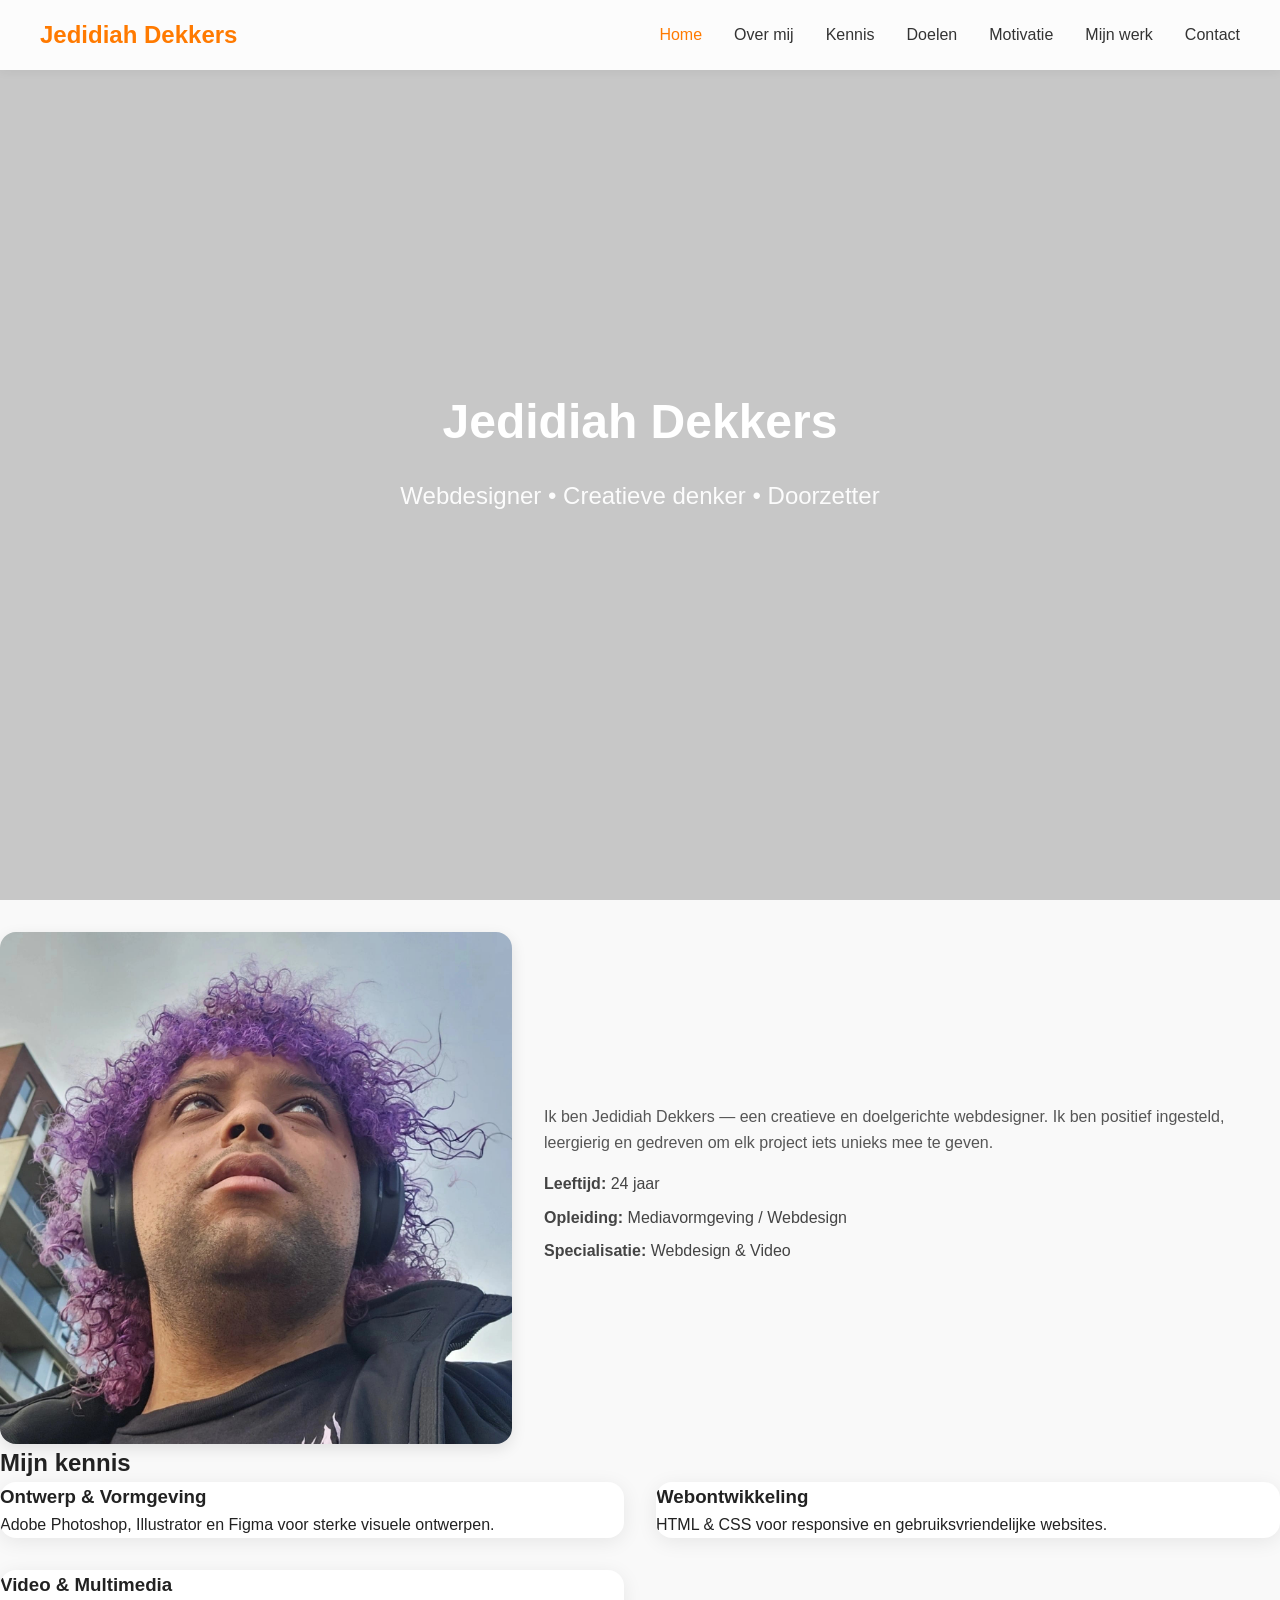
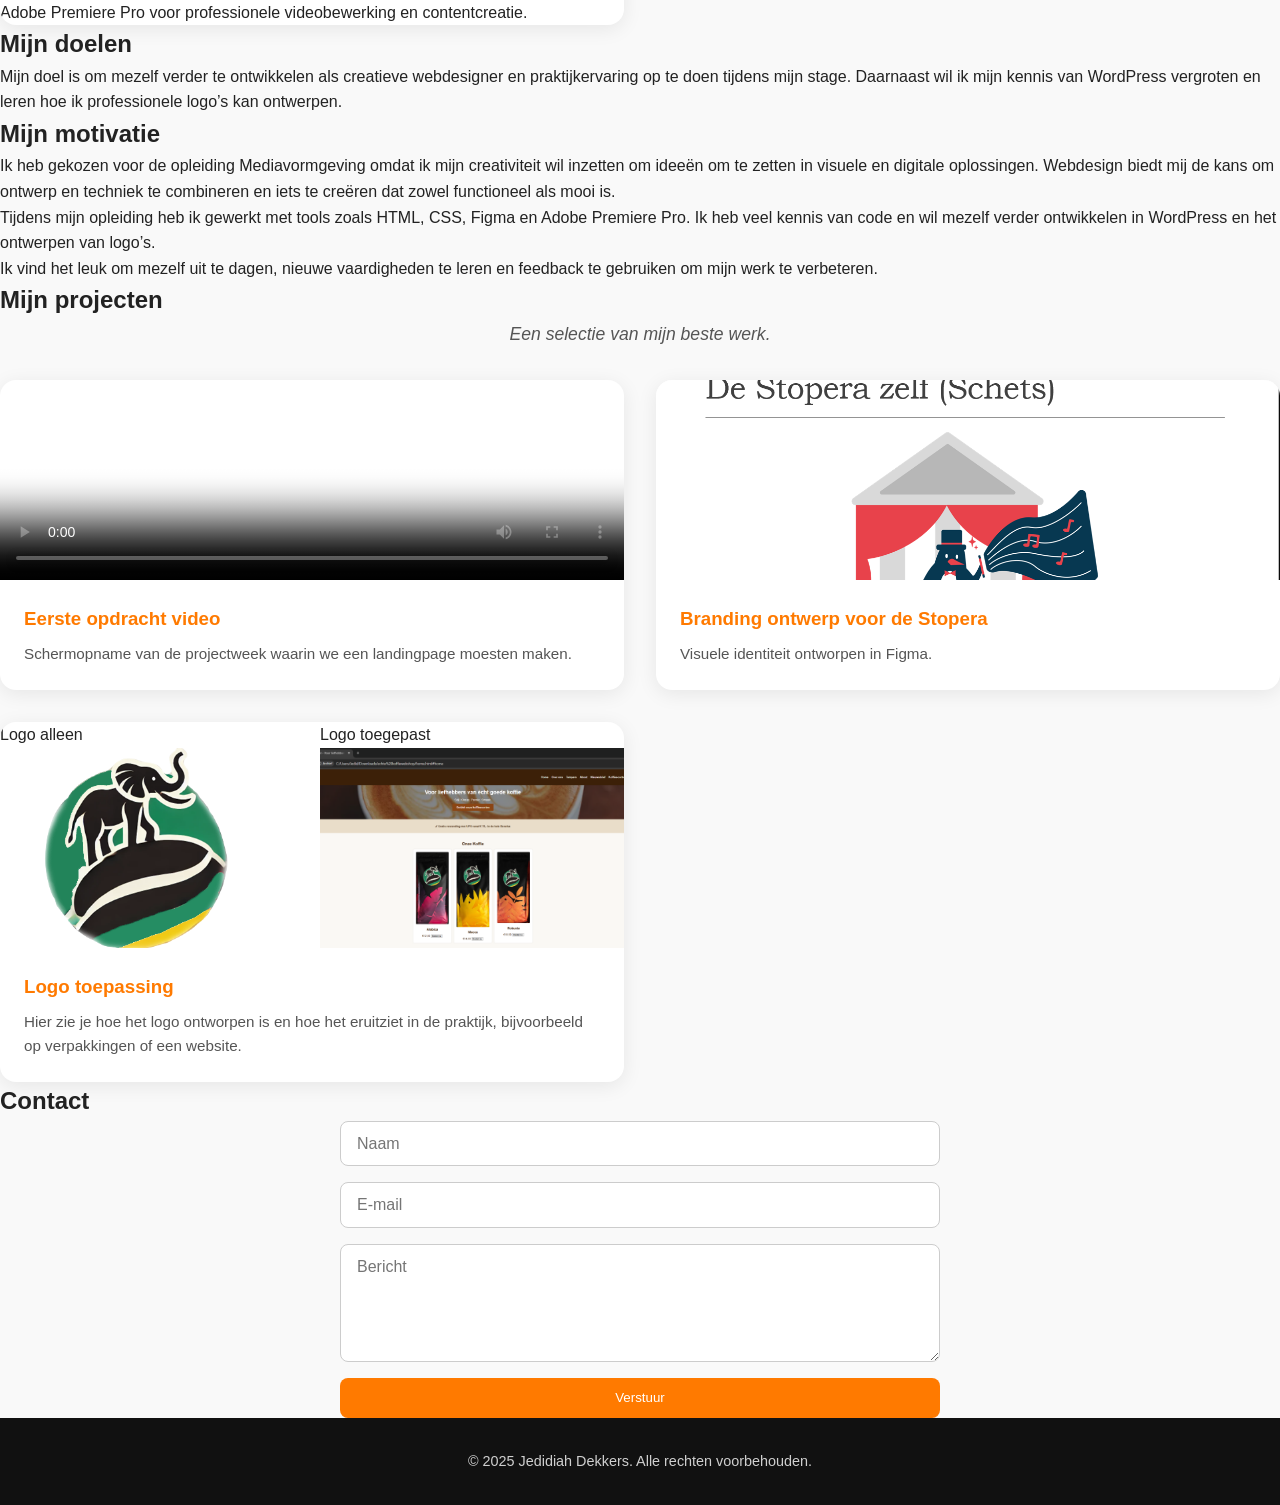
==== landpage.html @ 8866e125 "Add files via upload" ====
<!DOCTYPE html>
<html lang="nl">
<head>
  <meta charset="UTF-8">
  <meta name="viewport" content="width=device-width, initial-scale=1.0">
  <title>Jedidiah Dekkers | Portfolio</title>
  <link rel="stylesheet" href="style.css">
</head>
<body>

  <!-- 🧭 NAVIGATIE -->
  <header>
    <nav>
      <div class="logo">Jedidiah Dekkers</div>
      <ul class="nav-links">
        <li><a href="#home" class="active">Home</a></li>
        <li><a href="#about">Over mij</a></li>
        <li><a href="#skills">Kennis</a></li>
        <li><a href="#goals">Doelen</a></li>
        <li><a href="#motivation">Motivatie</a></li>
        <li><a href="#work">Mijn werk</a></li>
        <li><a href="#contact">Contact</a></li>
      </ul>
      <div class="hamburger">
        <span></span>
        <span></span>
        <span></span>
      </div>
    </nav>
  </header>

  <!-- 🏠 HERO -->
  <section id="home" class="hero">
    <div class="hero-text">
      <h1>Jedidiah Dekkers</h1>
      <p>Webdesigner • Creatieve denker • Doorzetter</p>
    </div>
  </section>

  <!-- 👤 OVER MIJ -->
  <section id="about" class="container about">
    <img src="ik.jpg" alt="Jedidiah Dekkers">
    <div class="about-text">
      <p>
        Ik ben Jedidiah Dekkers — een creatieve en doelgerichte webdesigner.
        Ik ben positief ingesteld, leergierig en gedreven om elk project iets unieks mee te geven.
      </p>
      <ul>
        <li><strong>Leeftijd:</strong> 24 jaar</li>
        <li><strong>Opleiding:</strong> Mediavormgeving / Webdesign</li>
        <li><strong>Specialisatie:</strong> Webdesign & Video</li>
      </ul>
    </div>
  </section>

  <!-- 💡 MIJN KENNIS -->
  <section id="skills" class="container">
    <h2 class="section-title">Mijn kennis</h2>
    <div class="projects">
      <div class="project-card">
        <h3>Ontwerp & Vormgeving</h3>
        <p>Adobe Photoshop, Illustrator en Figma voor sterke visuele ontwerpen.</p>
      </div>
      <div class="project-card">
        <h3>Webontwikkeling</h3>
        <p>HTML & CSS voor responsive en gebruiksvriendelijke websites.</p>
      </div>
      <div class="project-card">
        <h3>Video & Multimedia</h3>
        <p>Adobe Premiere Pro voor professionele videobewerking en contentcreatie.</p>
      </div>
    </div>
  </section>

  <!-- 🎯 DOELEN -->
  <section id="goals" class="container">
    <h2 class="section-title">Mijn doelen</h2>
    <p>
      Mijn doel is om mezelf verder te ontwikkelen als creatieve webdesigner
      en praktijkervaring op te doen tijdens mijn stage. Daarnaast wil ik
      mijn kennis van WordPress vergroten en leren hoe ik professionele logo’s kan ontwerpen.
    </p>
  </section>

  <!-- 📝 MOTIVATIE -->
  <section id="motivation" class="container">
    <h2 class="section-title">Mijn motivatie</h2>
    <p>
      Ik heb gekozen voor de opleiding Mediavormgeving omdat ik mijn creativiteit wil inzetten om ideeën om te zetten in visuele en digitale oplossingen. Webdesign biedt mij de kans om ontwerp en techniek te combineren en iets te creëren dat zowel functioneel als mooi is.
    </p>
    <p>
      Tijdens mijn opleiding heb ik gewerkt met tools zoals HTML, CSS, Figma en Adobe Premiere Pro. Ik heb veel kennis van code en wil mezelf verder ontwikkelen in WordPress en het ontwerpen van logo’s.
    </p>
    <p>
      Ik vind het leuk om mezelf uit te dagen, nieuwe vaardigheden te leren en feedback te gebruiken om mijn werk te verbeteren.
    </p>
  </section>

  <!-- 💼 MIJN WERK -->
  <section id="work" class="container">
    <h2 class="section-title">Mijn projecten</h2>
    <p class="work-intro">Een selectie van mijn beste werk.</p>
    <div class="projects">

      <!-- project week jellinek -->
      <div class="project-card">
        <video controls poster="images/video-thumb.jpg">
          <source src="jellinek project week opdrachr.mp4" type="video/mp4">
        </video>
        <div class="project-content">
          <h3>Eerste opdracht video</h3>
          <p>Schermopname van de projectweek waarin we een landingpage moesten maken.</p>
        </div>
      </div>

      <!-- Branding project -->
      <div class="project-card">
        <img src="sander dpt opdracht voor de stopera.png" alt="Branding project">
        <div class="project-content">
          <h3>Branding ontwerp voor de Stopera</h3>
          <p>Visuele identiteit ontworpen in Figma.</p>
        </div>
      </div>

      <!-- Logo toepassing -->
      <div class="project-card logo-application">
        <div class="logo-images">
          <div class="logo-only">
            <p>Logo alleen</p>
            <img src="logo koffieopdrachteindversie.png" alt="Logo Alleen">
          </div>
          <div class="logo-on-product">
            <p>Logo toegepast</p>
            <img src="koffieopdrachtlogo op verpakkingen.png" alt="Logo toegepast">
          </div>
        </div>
        <div class="project-content">
          <h3>Logo toepassing</h3>
          <p>Hier zie je hoe het logo ontworpen is en hoe het eruitziet in de praktijk, bijvoorbeeld op verpakkingen of een website.</p>
        </div>
      </div>

    </div>
  </section>

  <!-- ✉️ CONTACT -->
  <section id="contact" class="container contact">
    <h2 class="section-title">Contact</h2>
    <form>
      <input type="text" placeholder="Naam" required>
      <input type="email" placeholder="E-mail" required>
      <textarea rows="5" placeholder="Bericht" required></textarea>
      <button type="submit">Verstuur</button>
    </form>
  </section>

  <!-- 👣 FOOTER -->
  <footer>
    <p>© 2025 Jedidiah Dekkers. Alle rechten voorbehouden.</p>
  </footer>

  <!-- 📱 SCRIPT HAMBURGER -->
  <script>
    const hamburger = document.querySelector('.hamburger');
    const navLinks = document.querySelector('.nav-links');

    hamburger.addEventListener('click', () => {
      hamburger.classList.toggle('open');
      navLinks.classList.toggle('active');
    });
  </script>

</body>
</html>
---- style.css ----
/* ----------------------------- */
/* 🌐 ALGEMENE STYLING */
/* ----------------------------- */
* {margin:0; padding:0; box-sizing:border-box;}
html {scroll-behavior:smooth;}
body {
  font-family:"Poppins", Arial, sans-serif;
  color:#222;
  background-color:#f9f9f9;
  line-height:1.6;
  margin:0;
  padding:0;
}

/* ----------------------------- */
/* 🧭 NAVIGATIE */
/* ----------------------------- */
header {
  width:100%;
  position:fixed;
  top:0;
  left:0;
  background:rgba(255,255,255,0.95);
  backdrop-filter:blur(8px);
  z-index:1000;
  box-shadow:0 2px 10px rgba(0,0,0,0.05);
}
nav {
  display:flex;
  justify-content:space-between;
  align-items:center;
  max-width:1200px;
  margin:0 auto;
  padding:1rem 2rem;
}
.logo {
  font-size:1.5rem;
  font-weight:700;
  color:#ff7a00;
}
.nav-links {
  display:flex;
  gap:1.5rem;
  list-style:none;
}
.nav-links li a {
  text-decoration:none;
  color:#333;
  font-weight:500;
  transition:color 0.3s;
}
.nav-links li a:hover,
.nav-links li a.active {color:#ff7a00;}

/* ----------------------------- */
/* 🏠 HERO */
/* ----------------------------- */
.hero {
  height:100vh;
  background: url('images/hero-bg.jpg') center / cover no-repeat fixed;
  display:flex;
  align-items:center;
  justify-content:center;
  text-align:center;
  color:#fff;
  padding:0 1.5rem;
  position:relative;
}
.hero::before {
  content:''; position:absolute;
  top:0; left:0;
  width:100%; height:100%;
  background: rgba(0,0,0,0.2);
  z-index:0;
}
.hero-text {
  position:relative;
  z-index:1;
  max-width:700px;
  animation: fadeUp 1.2s ease forwards;
}
.hero h1 {
  font-size:2.8rem;
  font-weight:700;
  margin-bottom:1rem;
}
.hero p {font-size:1.1rem; opacity:0.95;}

/* Animaties */
@keyframes fadeUp {from {opacity:0; transform:translateY(20px);} to {opacity:1; transform:translateY(0);}}
@keyframes float {from {transform:translateY(0);} to {transform:translateY(-10px);}}

/* ----------------------------- */
/* 👤 OVER MIJ */
.about {
  display: flex;
  flex-wrap: wrap;
  align-items: center;      /* verticale uitlijning */
  justify-content: center;  /* horizontaal centreren */
  gap: 2rem;
  padding-top: 2rem;
  text-align: center;       /* tekst centreren op mobiel */
}

.about img {
  width: 300px;
  max-width: 100%;
  border-radius: 1rem;
  box-shadow: 0 5px 15px rgba(0,0,0,0.1);
  display: block;
  margin: 0 auto;           /* altijd horizontaal gecentreerd */
}

.about-text {flex:1;}
.about-text p {margin-bottom:1rem; color:#555;}
.about-text ul {list-style:none;}
.about-text ul li {margin-bottom:0.5rem; color:#444;}

/* ----------------------------- */
/* 💡 PROJECTS / KENNIS / WERK */
.projects {
  display:grid;
  grid-template-columns:repeat(auto-fit, minmax(300px,1fr));
  gap:2rem;
}
.project-card {
  background:#fff;
  border-radius:1rem;
  box-shadow:0 4px 20px rgba(0,0,0,0.08);
  overflow:hidden;
  transition:transform 0.3s, box-shadow 0.3s;
}
.project-card:hover {
  transform:translateY(-8px);
  box-shadow:0 6px 25px rgba(0,0,0,0.1);
}
.project-card img,
.project-card video {
  width:100%;
  height:200px;
  object-fit:cover;
  display:block;
}
.project-content {
  padding:1.5rem;
}
.project-content h3 {
  margin-bottom:0.5rem;
  color:#ff7a00;
}
.project-content p {color:#555; font-size:0.95rem;}

/* ----------------------------- */
/* ✨ WORK INTRO */
.work-intro {text-align:center; font-size:1.1rem; margin-bottom:2rem; color:#555; font-style:italic;}

/* ----------------------------- */
/* ✉️ CONTACT */
.contact form {
  display:grid;
  gap:1rem;
  max-width:600px;
  margin:0 auto;
}
.contact input,
.contact textarea {
  padding:0.8rem 1rem;
  border:1px solid #ccc;
  border-radius:8px;
  font-size:1rem;
  font-family:inherit;
}
.contact button {
  padding:0.8rem 1.5rem;
  background:#ff7a00;
  color:#fff;
  border:none;
  border-radius:8px;
  cursor:pointer;
  transition:background 0.3s;
}
.contact button:hover {background:#e46c00;}

/* ----------------------------- */
/* 👣 FOOTER */
footer {
  background:#111;
  color:#fff;
  text-align:center;
  padding:2rem 1rem;
  font-size:0.9rem;
}
footer p {opacity:0.8;}

/* ----------------------------- */
/* 📱 HAMBURGER MENU */
.hamburger {display:none; flex-direction:column; gap:5px; cursor:pointer;}
.hamburger span {width:25px; height:3px; background:#333; border-radius:2px; transition:0.3s;}
@media (max-width:850px){
  .nav-links {position:fixed; top:0; right:-100%; width:70%; height:100%; background:#222; flex-direction:column; align-items:center; justify-content:center; transition:0.4s;}
  .nav-links.active {right:0;}
  .nav-links li a {color:#fff; font-size:1.2rem;}
  .hamburger {display:flex;}
  .hamburger.open span:nth-child(1){transform:rotate(45deg) translate(5px,6px);}
  .hamburger.open span:nth-child(2){opacity:0;}
  .hamburger.open span:nth-child(3){transform:rotate(-45deg) translate(5px,-6px);}
}
@media (max-width:768px){
  .about {flex-direction:column; text-align:center;}
  .hero h1 {font-size:2rem;}
  .about img {margin-bottom:1rem; width:80%;}
}

/* ----------------------------- */
/* 🖥️ DESKTOP SPECIFIEKE STYLING */
@media screen and (min-width:768px) {

  /* Nav horizontaal (overschrijft mobiel) */
  nav {
    display: flex;
    justify-content: space-between;
    align-items: center;
    padding: 1rem 0;
  }

  .nav-links {display: flex; gap: 2rem;}
  .nav-links li {list-style:none;}

  /* Hero tekst iets groter op desktop */
  .hero-text h1 {font-size:3rem;}
  .hero-text p {font-size:1.5rem;}

  /* Over mij sectie naast elkaar, gecentreerd */
  .about {
    flex-direction: row;
    align-items: center;
    justify-content: center;
    text-align: left;
  }
  .about img {width: 40%; margin: 0;}
  .about-text {width: 60%;}

  /* Grid projecten op desktop */
  .projects {grid-template-columns:repeat(2,1fr);}

  /* Logo toepassing project */
  .logo-application .logo-images {display:flex; gap:1rem;}
  .logo-application .logo-only,
  .logo-application .logo-on-product {flex:1;}

  /* Hamburger menu verborgen op desktop */
  .hamburger {display:none;}
}
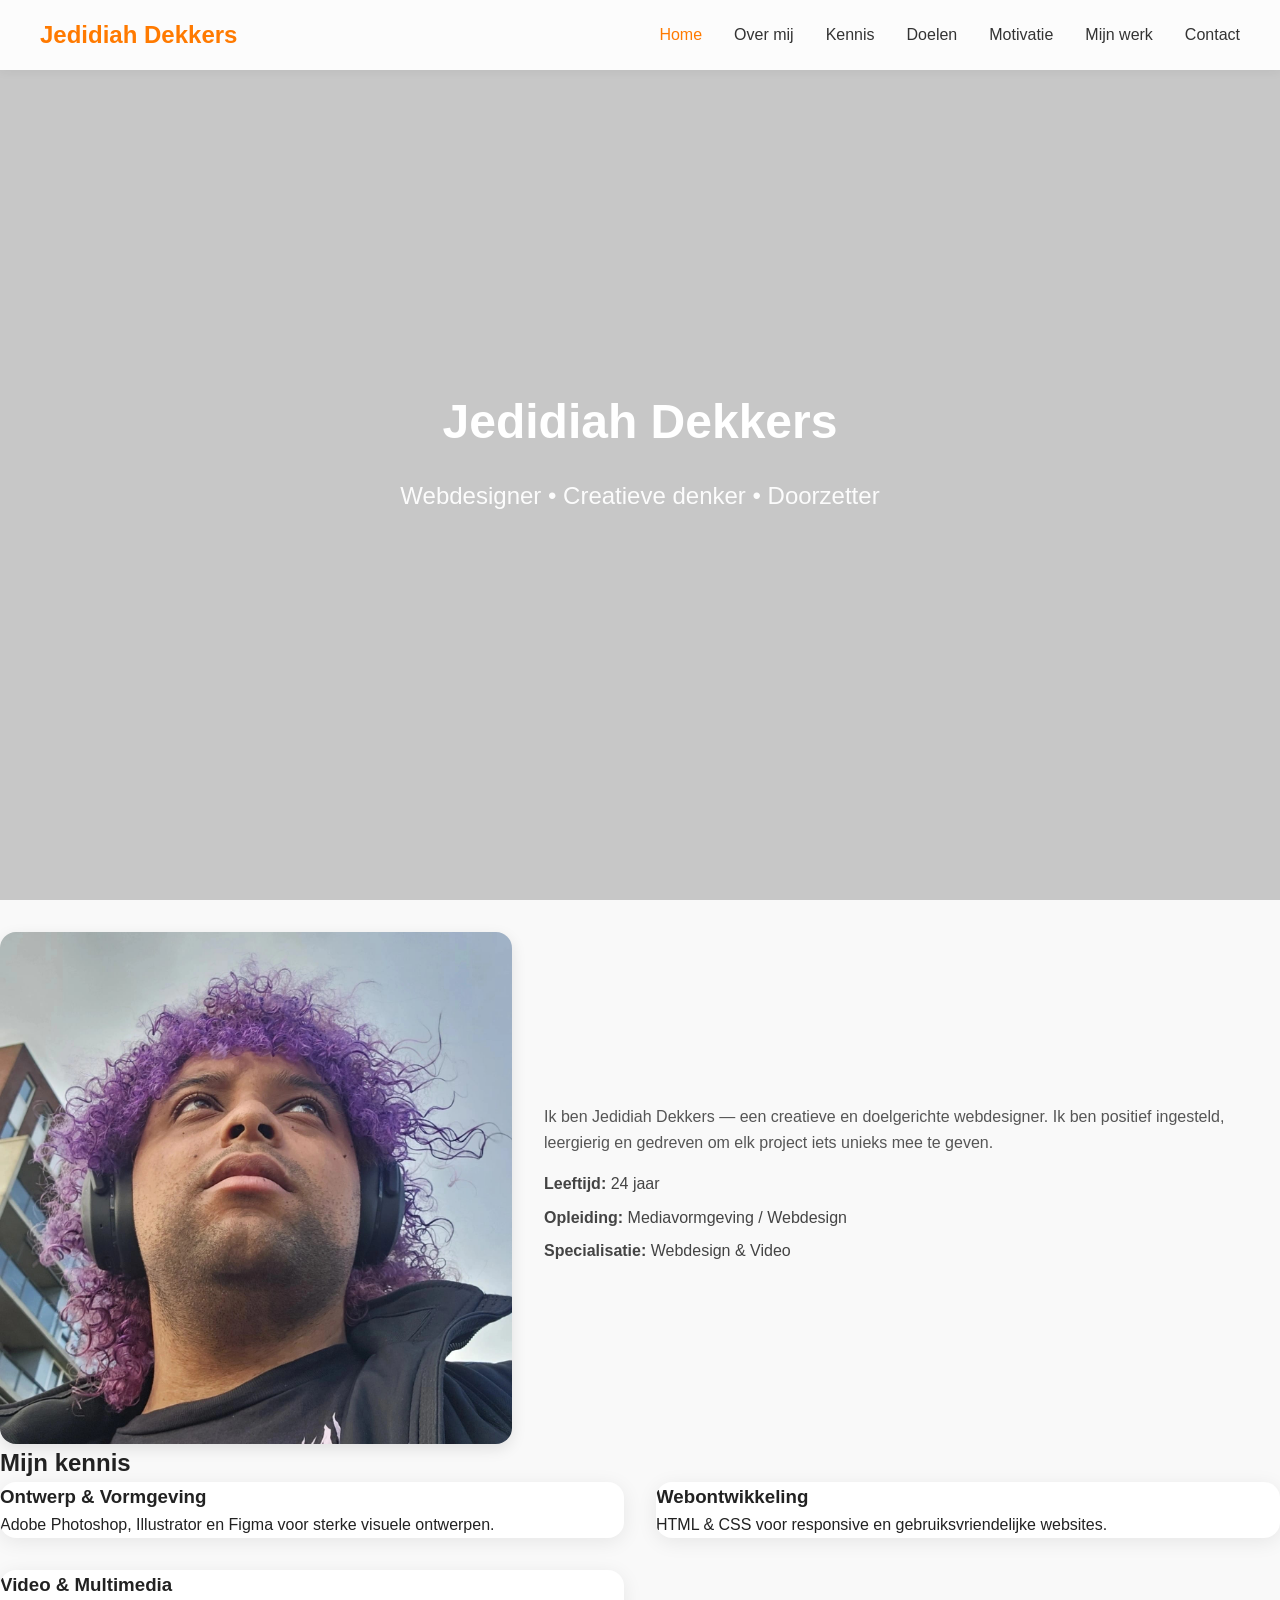
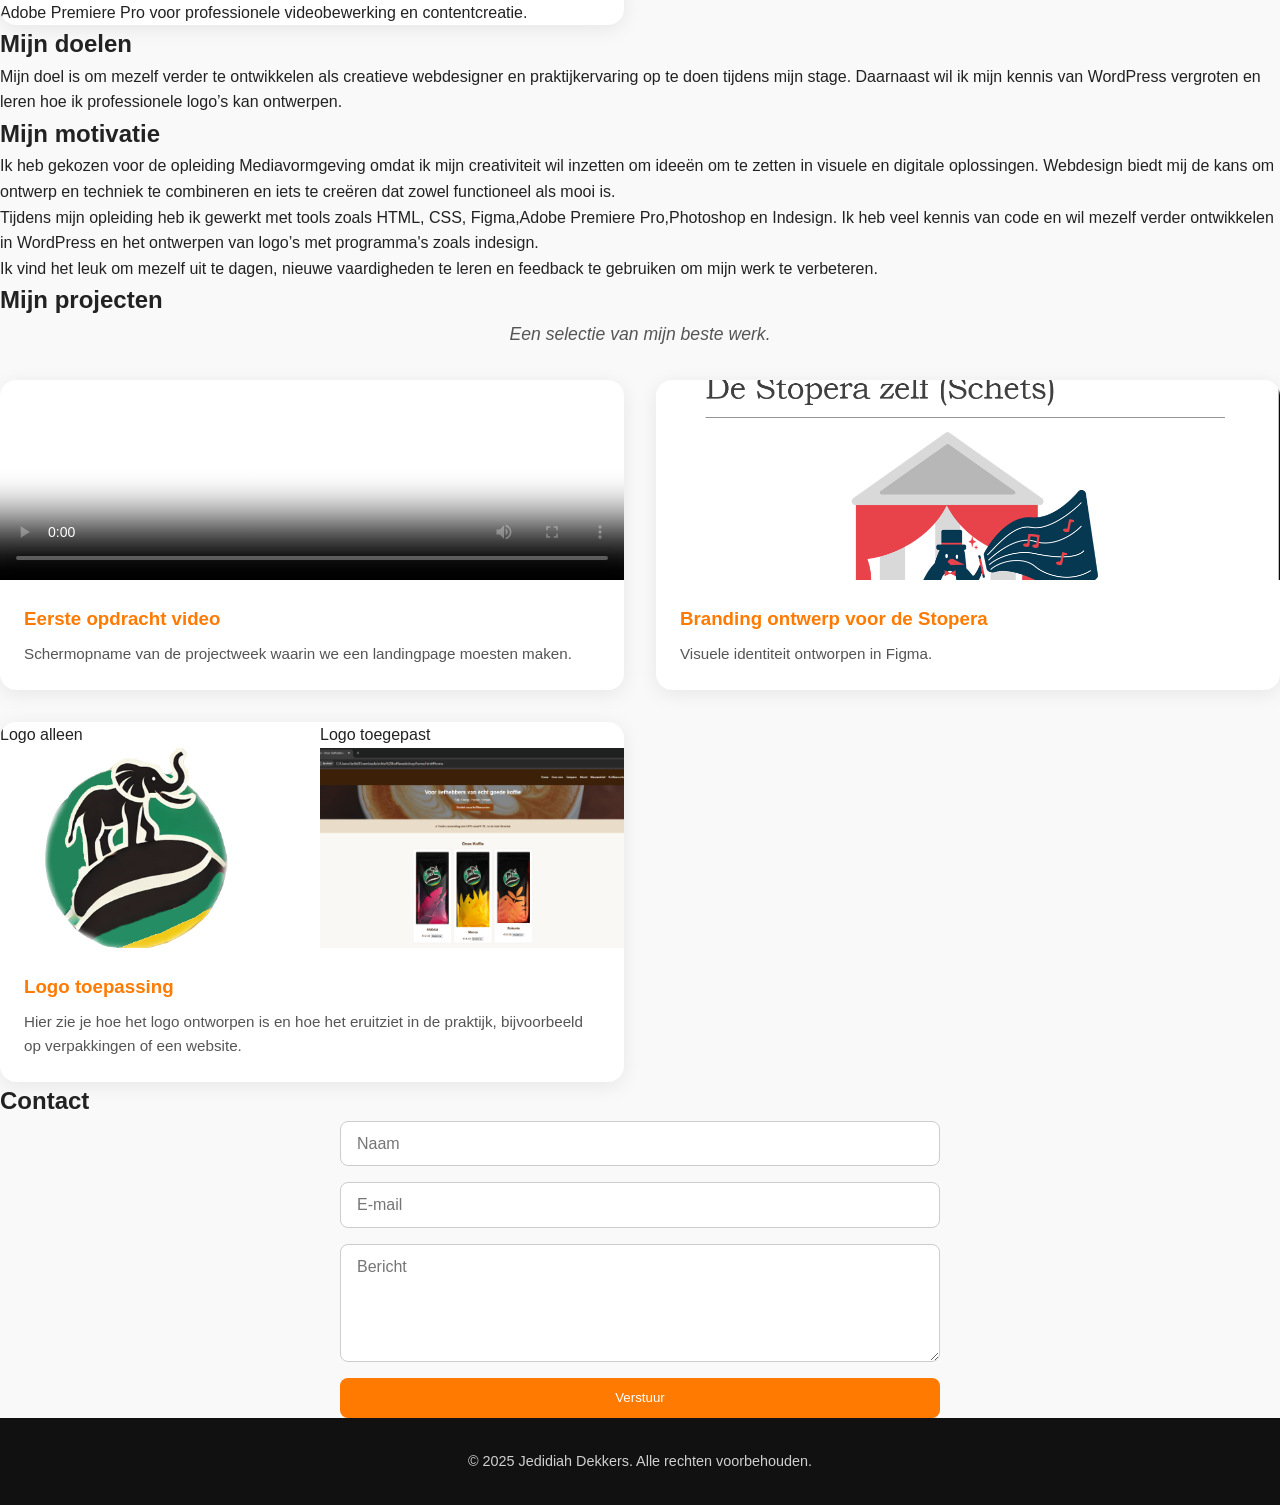
==== commit cf251e2c: "Update landpage.html" ====
--- a/landpage.html
+++ b/landpage.html
@@ -89,7 +89,7 @@
       Ik heb gekozen voor de opleiding Mediavormgeving omdat ik mijn creativiteit wil inzetten om ideeën om te zetten in visuele en digitale oplossingen. Webdesign biedt mij de kans om ontwerp en techniek te combineren en iets te creëren dat zowel functioneel als mooi is.
     </p>
     <p>
-      Tijdens mijn opleiding heb ik gewerkt met tools zoals HTML, CSS, Figma en Adobe Premiere Pro. Ik heb veel kennis van code en wil mezelf verder ontwikkelen in WordPress en het ontwerpen van logo’s.
+      Tijdens mijn opleiding heb ik gewerkt met tools zoals HTML, CSS, Figma,Adobe Premiere Pro,Photoshop en Indesign. Ik heb veel kennis van code en wil mezelf verder ontwikkelen in WordPress en het ontwerpen van logo’s met programma's zoals indesign.
     </p>
     <p>
       Ik vind het leuk om mezelf uit te dagen, nieuwe vaardigheden te leren en feedback te gebruiken om mijn werk te verbeteren.
@@ -171,4 +171,5 @@
   </script>
 
 </body>
-</html>+
+</html>
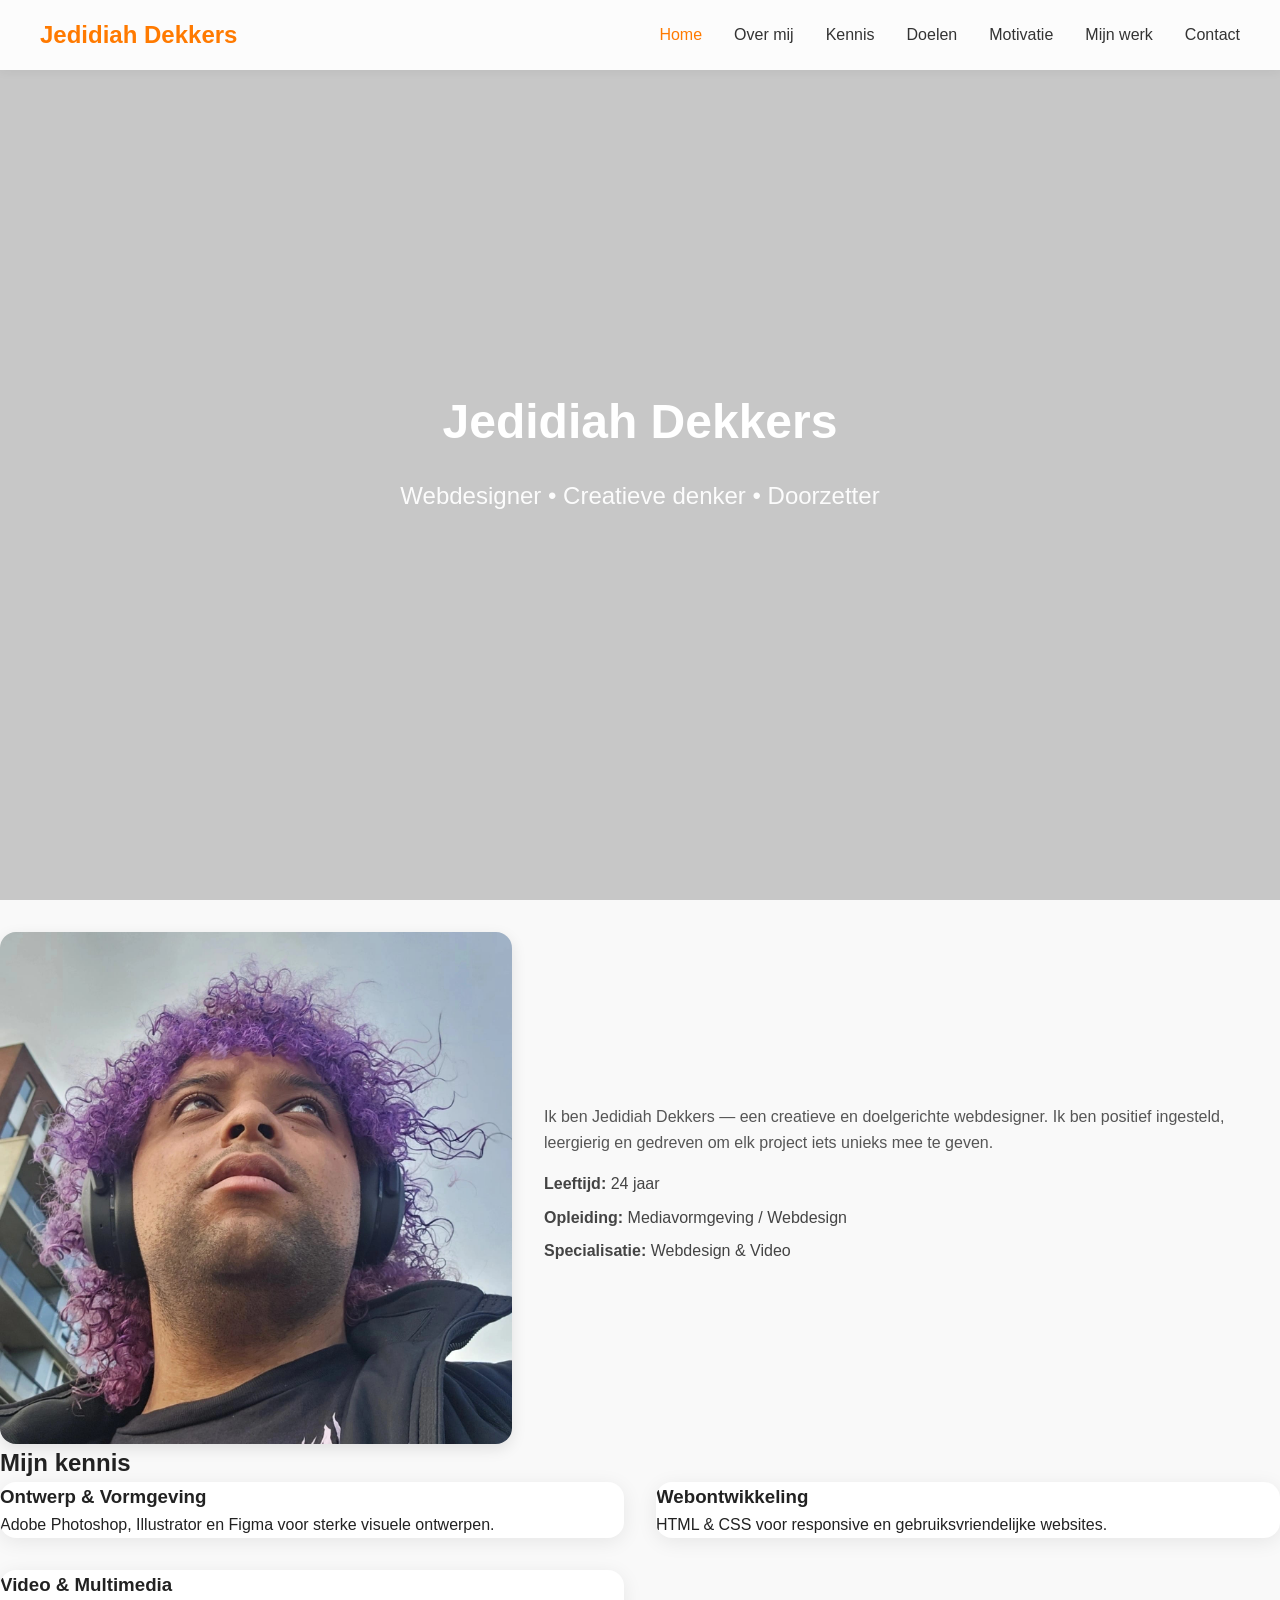
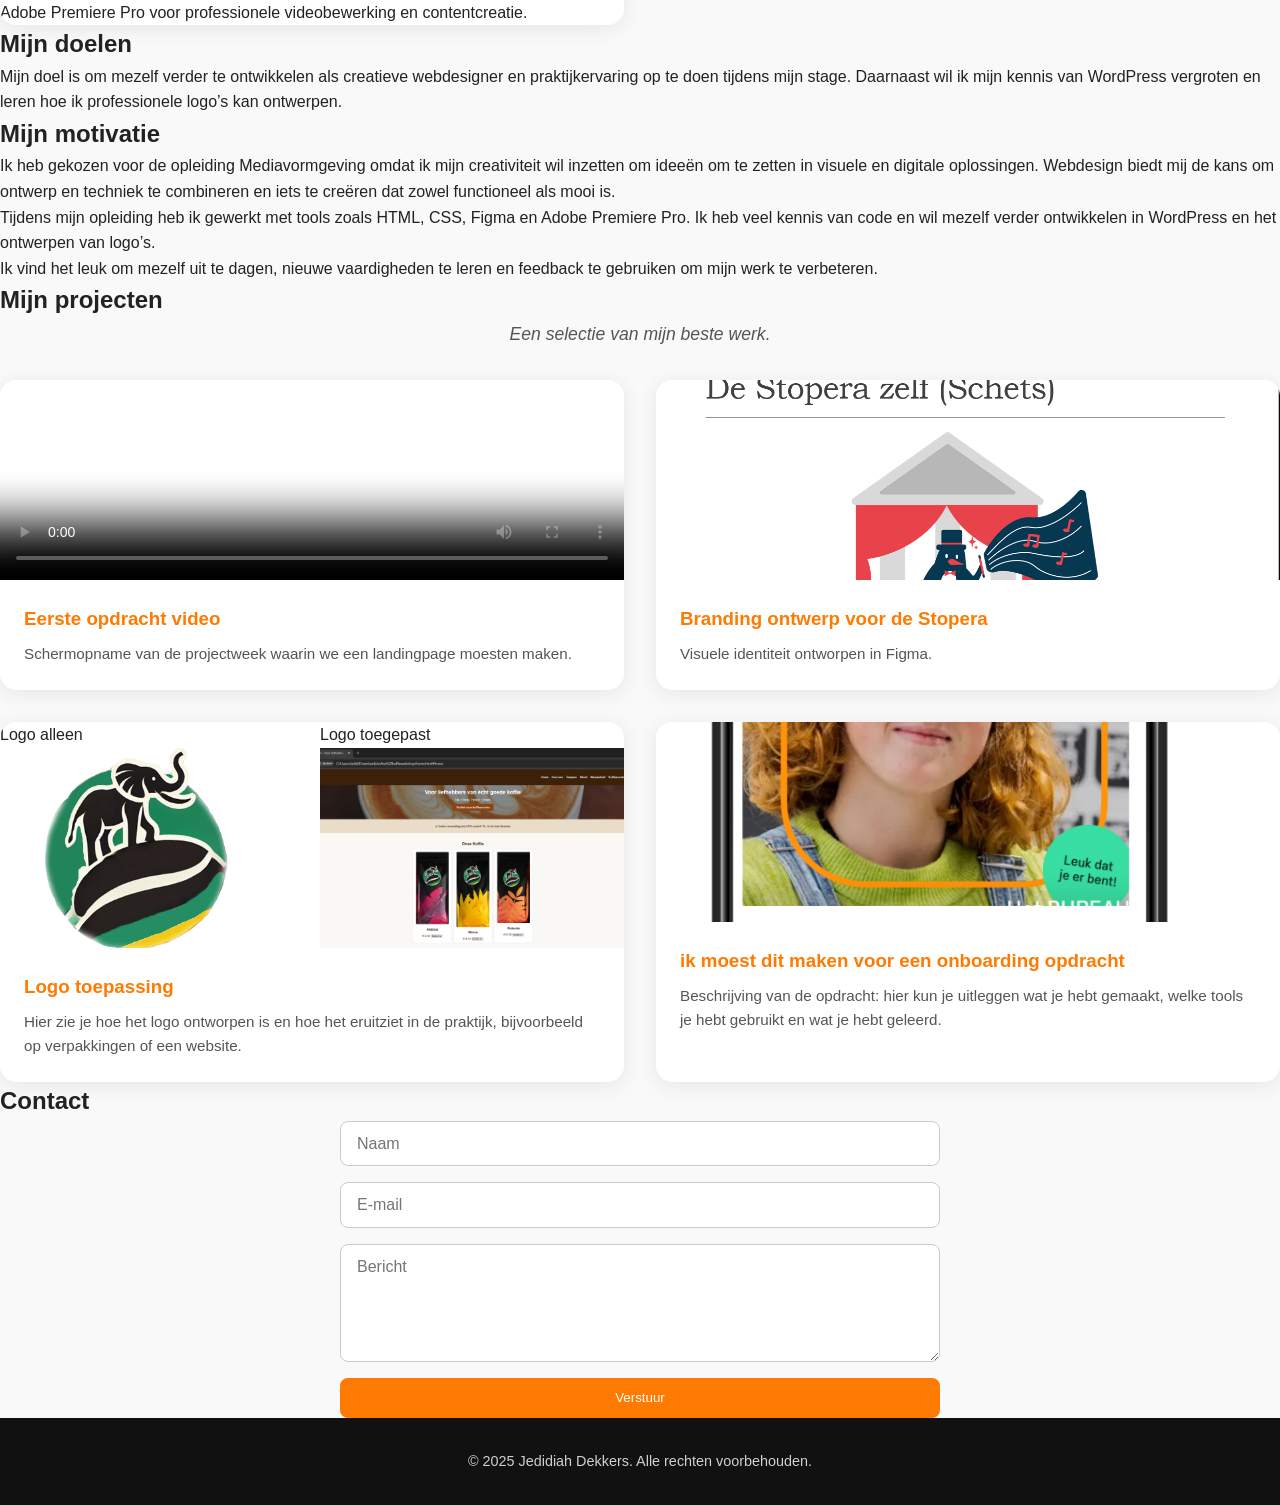
==== commit c8ab23c9: "Add files via upload" ====
--- a/landpage.html
+++ b/landpage.html
@@ -89,7 +89,7 @@
       Ik heb gekozen voor de opleiding Mediavormgeving omdat ik mijn creativiteit wil inzetten om ideeën om te zetten in visuele en digitale oplossingen. Webdesign biedt mij de kans om ontwerp en techniek te combineren en iets te creëren dat zowel functioneel als mooi is.
     </p>
     <p>
-      Tijdens mijn opleiding heb ik gewerkt met tools zoals HTML, CSS, Figma,Adobe Premiere Pro,Photoshop en Indesign. Ik heb veel kennis van code en wil mezelf verder ontwikkelen in WordPress en het ontwerpen van logo’s met programma's zoals indesign.
+      Tijdens mijn opleiding heb ik gewerkt met tools zoals HTML, CSS, Figma en Adobe Premiere Pro. Ik heb veel kennis van code en wil mezelf verder ontwikkelen in WordPress en het ontwerpen van logo’s.
     </p>
     <p>
       Ik vind het leuk om mezelf uit te dagen, nieuwe vaardigheden te leren en feedback te gebruiken om mijn werk te verbeteren.
@@ -140,6 +140,15 @@
         </div>
       </div>
 
+      <!-- Laatste opdracht -->
+      <div class="project-card">
+        <img src="instragrampagemockup.png" alt="Laatste opdracht">
+        <div class="project-content">
+          <h3>ik moest dit maken voor een onboarding opdracht</h3>
+          <p>Beschrijving van de opdracht: hier kun je uitleggen wat je hebt gemaakt, welke tools je hebt gebruikt en wat je hebt geleerd.</p>
+        </div>
+      </div>
+
     </div>
   </section>
 
@@ -171,5 +180,4 @@
   </script>
 
 </body>
-
-</html>
+</html>
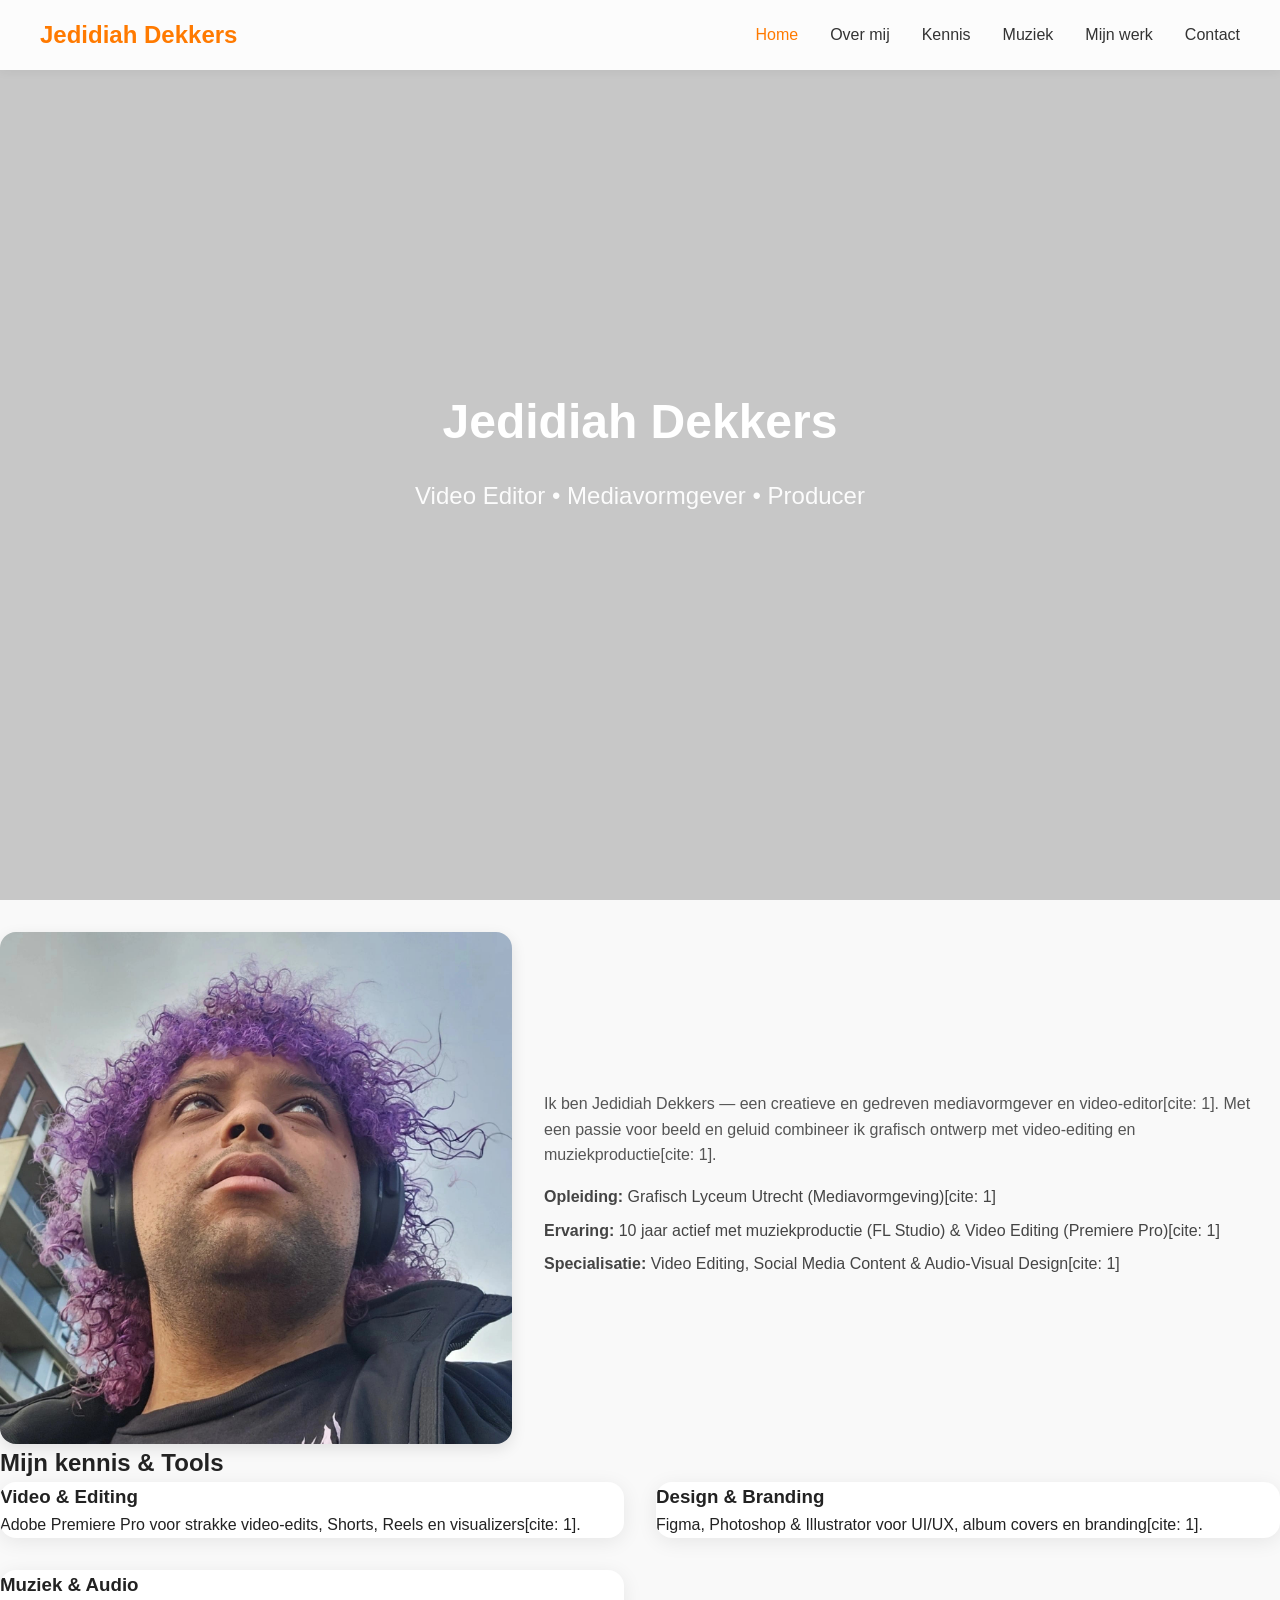
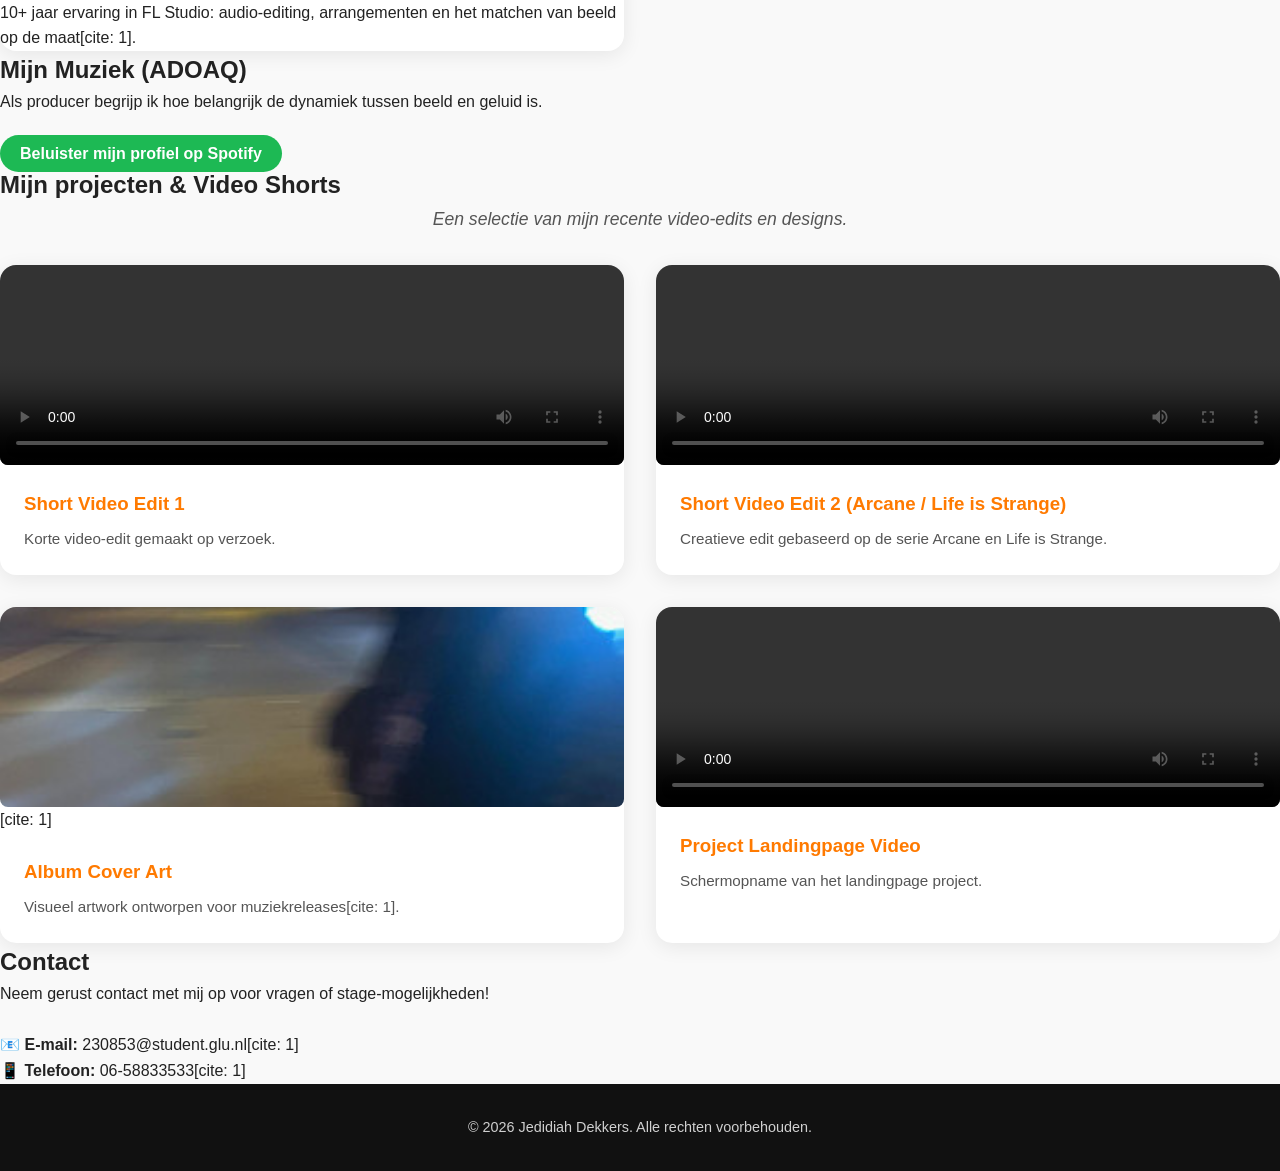
==== commit 8721d9df: "Update landpage.html" ====
--- a/landpage.html
+++ b/landpage.html
@@ -16,8 +16,7 @@
         <li><a href="#home" class="active">Home</a></li>
         <li><a href="#about">Over mij</a></li>
         <li><a href="#skills">Kennis</a></li>
-        <li><a href="#goals">Doelen</a></li>
-        <li><a href="#motivation">Motivatie</a></li>
+        <li><a href="#music">Muziek</a></li>
         <li><a href="#work">Mijn werk</a></li>
         <li><a href="#contact">Contact</a></li>
       </ul>
@@ -33,7 +32,7 @@
   <section id="home" class="hero">
     <div class="hero-text">
       <h1>Jedidiah Dekkers</h1>
-      <p>Webdesigner • Creatieve denker • Doorzetter</p>
+      <p>Video Editor • Mediavormgever • Producer</p>
     </div>
   </section>
 
@@ -42,110 +41,89 @@
     <img src="ik.jpg" alt="Jedidiah Dekkers">
     <div class="about-text">
       <p>
-        Ik ben Jedidiah Dekkers — een creatieve en doelgerichte webdesigner.
-        Ik ben positief ingesteld, leergierig en gedreven om elk project iets unieks mee te geven.
+        Ik ben Jedidiah Dekkers — een creatieve en gedreven mediavormgever en video-editor[cite: 1]. 
+        Met een passie voor beeld en geluid combineer ik grafisch ontwerp met video-editing en muziekproductie[cite: 1].
       </p>
       <ul>
-        <li><strong>Leeftijd:</strong> 24 jaar</li>
-        <li><strong>Opleiding:</strong> Mediavormgeving / Webdesign</li>
-        <li><strong>Specialisatie:</strong> Webdesign & Video</li>
+        <li><strong>Opleiding:</strong> Grafisch Lyceum Utrecht (Mediavormgeving)[cite: 1]</li>
+        <li><strong>Ervaring:</strong> 10 jaar actief met muziekproductie (FL Studio) & Video Editing (Premiere Pro)[cite: 1]</li>
+        <li><strong>Specialisatie:</strong> Video Editing, Social Media Content & Audio-Visual Design[cite: 1]</li>
       </ul>
     </div>
   </section>
 
   <!-- 💡 MIJN KENNIS -->
   <section id="skills" class="container">
-    <h2 class="section-title">Mijn kennis</h2>
+    <h2 class="section-title">Mijn kennis & Tools</h2>
     <div class="projects">
       <div class="project-card">
-        <h3>Ontwerp & Vormgeving</h3>
-        <p>Adobe Photoshop, Illustrator en Figma voor sterke visuele ontwerpen.</p>
+        <h3>Video & Editing</h3>
+        <p>Adobe Premiere Pro voor strakke video-edits, Shorts, Reels en visualizers[cite: 1].</p>
       </div>
       <div class="project-card">
-        <h3>Webontwikkeling</h3>
-        <p>HTML & CSS voor responsive en gebruiksvriendelijke websites.</p>
+        <h3>Design & Branding</h3>
+        <p>Figma, Photoshop & Illustrator voor UI/UX, album covers en branding[cite: 1].</p>
       </div>
       <div class="project-card">
-        <h3>Video & Multimedia</h3>
-        <p>Adobe Premiere Pro voor professionele videobewerking en contentcreatie.</p>
+        <h3>Muziek & Audio</h3>
+        <p>10+ jaar ervaring in FL Studio: audio-editing, arrangementen en het matchen van beeld op de maat[cite: 1].</p>
       </div>
     </div>
   </section>
 
-  <!-- 🎯 DOELEN -->
-  <section id="goals" class="container">
-    <h2 class="section-title">Mijn doelen</h2>
-    <p>
-      Mijn doel is om mezelf verder te ontwikkelen als creatieve webdesigner
-      en praktijkervaring op te doen tijdens mijn stage. Daarnaast wil ik
-      mijn kennis van WordPress vergroten en leren hoe ik professionele logo’s kan ontwerpen.
-    </p>
+  <!-- 🎵 MUZIEK & SPOTIFY -->
+  <section id="music" class="container">
+    <h2 class="section-title">Mijn Muziek (ADOAQ)</h2>
+    <p>Als producer begrijp ik hoe belangrijk de dynamiek tussen beeld en geluid is.</p>
+    <br>
+    <a href="https://open.spotify.com/artist/4G5xsMK9dg3dUWEh1x5JIy?si=kRsQMoTTRTSNN8kBHNEunQ" target="_blank" style="padding: 10px 20px; background-color: #1DB954; color: white; border-radius: 20px; text-decoration: none; font-weight: bold;">Beluister mijn profiel op Spotify</a>
   </section>
 
-  <!-- 📝 MOTIVATIE -->
-  <section id="motivation" class="container">
-    <h2 class="section-title">Mijn motivatie</h2>
-    <p>
-      Ik heb gekozen voor de opleiding Mediavormgeving omdat ik mijn creativiteit wil inzetten om ideeën om te zetten in visuele en digitale oplossingen. Webdesign biedt mij de kans om ontwerp en techniek te combineren en iets te creëren dat zowel functioneel als mooi is.
-    </p>
-    <p>
-      Tijdens mijn opleiding heb ik gewerkt met tools zoals HTML, CSS, Figma en Adobe Premiere Pro. Ik heb veel kennis van code en wil mezelf verder ontwikkelen in WordPress en het ontwerpen van logo’s.
-    </p>
-    <p>
-      Ik vind het leuk om mezelf uit te dagen, nieuwe vaardigheden te leren en feedback te gebruiken om mijn werk te verbeteren.
-    </p>
-  </section>
-
-  <!-- 💼 MIJN WERK -->
+  <!-- 💼 MIJN WERK & SHORTS -->
   <section id="work" class="container">
-    <h2 class="section-title">Mijn projecten</h2>
-    <p class="work-intro">Een selectie van mijn beste werk.</p>
+    <h2 class="section-title">Mijn projecten & Video Shorts</h2>
+    <p class="work-intro">Een selectie van mijn recente video-edits en designs.</p>
     <div class="projects">
 
-      <!-- project week jellinek -->
+      <!-- Short 1 -->
       <div class="project-card">
-        <video controls poster="images/video-thumb.jpg">
+        <video controls style="width: 100%; border-radius: 8px;">
+          <source src="#transvisibility #genderfluid #nonbinary.mp4" type="video/mp4">
+        </video>
+        <div class="project-content">
+          <h3>Short Video Edit 1</h3>
+          <p>Korte video-edit gemaakt op verzoek.</p>
+        </div>
+      </div>
+
+      <!-- Short 2 -->
+      <div class="project-card">
+        <video controls style="width: 100%; border-radius: 8px;">
+          <source src="jinx and chloe💙.mp4" type="video/mp4">
+        </video>
+        <div class="project-content">
+          <h3>Short Video Edit 2 (Arcane / Life is Strange)</h3>
+          <p>Creatieve edit gebaseerd op de serie Arcane en Life is Strange.</p>
+        </div>
+      </div>
+
+      <!-- Album Cover Designs -->
+      <div class="project-card">
+        <img src="album cover 1.jpeg" alt="Album Cover Design" style="width: 100%; border-radius: 8px;">[cite: 1]
+        <div class="project-content">
+          <h3>Album Cover Art</h3>
+          <p>Visueel artwork ontworpen voor muziekreleases[cite: 1].</p>
+        </div>
+      </div>
+
+      <!-- Jellinek Project Video -->
+      <div class="project-card">
+        <video controls style="width: 100%; border-radius: 8px;">
           <source src="jellinek project week opdrachr.mp4" type="video/mp4">
         </video>
         <div class="project-content">
-          <h3>Eerste opdracht video</h3>
-          <p>Schermopname van de projectweek waarin we een landingpage moesten maken.</p>
-        </div>
-      </div>
-
-      <!-- Branding project -->
-      <div class="project-card">
-        <img src="sander dpt opdracht voor de stopera.png" alt="Branding project">
-        <div class="project-content">
-          <h3>Branding ontwerp voor de Stopera</h3>
-          <p>Visuele identiteit ontworpen in Figma.</p>
-        </div>
-      </div>
-
-      <!-- Logo toepassing -->
-      <div class="project-card logo-application">
-        <div class="logo-images">
-          <div class="logo-only">
-            <p>Logo alleen</p>
-            <img src="logo koffieopdrachteindversie.png" alt="Logo Alleen">
-          </div>
-          <div class="logo-on-product">
-            <p>Logo toegepast</p>
-            <img src="koffieopdrachtlogo op verpakkingen.png" alt="Logo toegepast">
-          </div>
-        </div>
-        <div class="project-content">
-          <h3>Logo toepassing</h3>
-          <p>Hier zie je hoe het logo ontworpen is en hoe het eruitziet in de praktijk, bijvoorbeeld op verpakkingen of een website.</p>
-        </div>
-      </div>
-
-      <!-- Laatste opdracht -->
-      <div class="project-card">
-        <img src="instragrampagemockup.png" alt="Laatste opdracht">
-        <div class="project-content">
-          <h3>ik moest dit maken voor een onboarding opdracht</h3>
-          <p>Beschrijving van de opdracht: hier kun je uitleggen wat je hebt gemaakt, welke tools je hebt gebruikt en wat je hebt geleerd.</p>
+          <h3>Project Landingpage Video</h3>
+          <p>Schermopname van het landingpage project.</p>
         </div>
       </div>
 
@@ -155,17 +133,15 @@
   <!-- ✉️ CONTACT -->
   <section id="contact" class="container contact">
     <h2 class="section-title">Contact</h2>
-    <form>
-      <input type="text" placeholder="Naam" required>
-      <input type="email" placeholder="E-mail" required>
-      <textarea rows="5" placeholder="Bericht" required></textarea>
-      <button type="submit">Verstuur</button>
-    </form>
+    <p>Neem gerust contact met mij op voor vragen of stage-mogelijkheden!</p>
+    <br>
+    <p>📧 <strong>E-mail:</strong> 230853@student.glu.nl[cite: 1]</p>
+    <p>📱 <strong>Telefoon:</strong> 06-58833533[cite: 1]</p>
   </section>
 
   <!-- 👣 FOOTER -->
   <footer>
-    <p>© 2025 Jedidiah Dekkers. Alle rechten voorbehouden.</p>
+    <p>© 2026 Jedidiah Dekkers. Alle rechten voorbehouden.</p>
   </footer>
 
   <!-- 📱 SCRIPT HAMBURGER -->
@@ -180,4 +156,4 @@
   </script>
 
 </body>
-</html>+</html>
